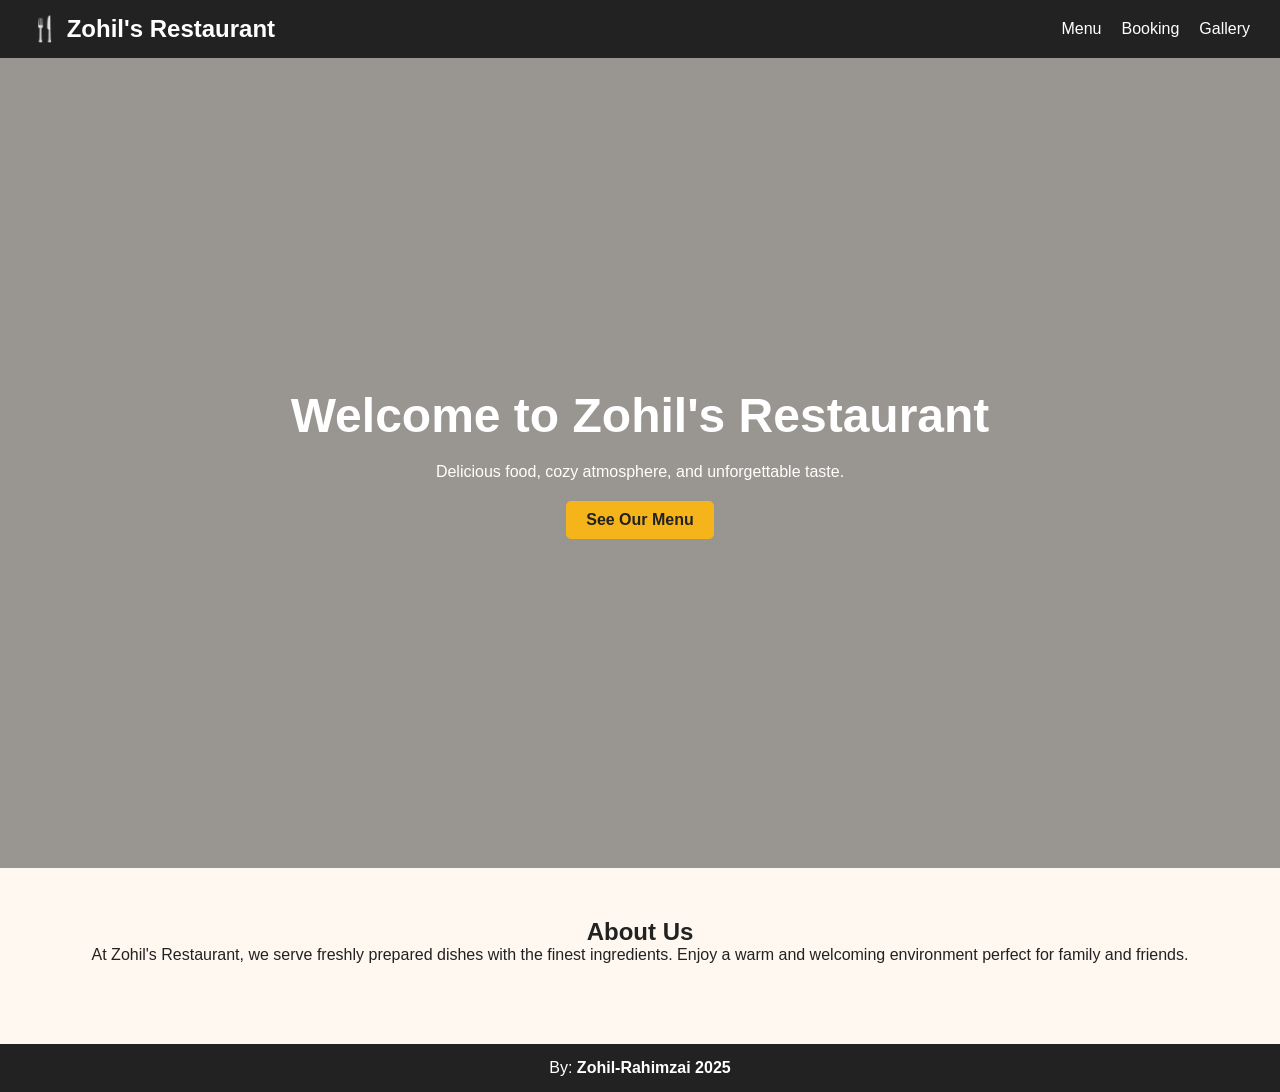
==== index.html @ b0497bf3 "V1" ====
<!DOCTYPE html>
<html lang="en">
<head>
  <meta charset="UTF-8">
  <meta name="viewport" content="width=device-width, initial-scale=1.0">
  <title>Zohil's Restaurant</title>
  <link rel="stylesheet" href="style.css">
</head>
<body>
  <!-- Navbar -->
  <header>
    <nav class="navbar">
      <h1 class="logo">🍴 Zohil's Restaurant</h1>
      <ul class="nav-links">
        <li><a href="menu.html">Menu</a></li>
        <li><a href="booking.html">Booking</a></li>
        <li><a href="gallery.html">Gallery</a></li>
      </ul>
    </nav>
  </header>

  <!-- Hero Section -->
  <section class="hero">
    <div class="hero-text">
      <h2>Welcome to Zohil's Restaurant</h2>
      <p>Delicious food, cozy atmosphere, and unforgettable taste.</p>
      <a href="menu.html" class="btn">See Our Menu</a>
    </div>
  </section>

  <!-- About Section -->
  <section class="about">
    <h2>About Us</h2>
    <p>At Zohil's Restaurant, we serve freshly prepared dishes with the finest ingredients. Enjoy a warm and welcoming environment perfect for family and friends.</p>
  </section>

  <!-- Footer -->
  <footer>
    <p>By: <strong>Zohil-Rahimzai 2025</strong></p>
  </footer>
</body>
</html>
---- style.css ----
/* Reset & base */
* {
  margin: 0;
  padding: 0;
  box-sizing: border-box;
  font-family: 'Segoe UI', Tahoma, Geneva, Verdana, sans-serif;
}
body {
  background: #fff8f0;
  color: #222;
}

/* Navbar */
.navbar {
  background: #222;
  color: #fff;
  padding: 15px 30px;
  display: flex;
  justify-content: space-between;
  align-items: center;
  position: sticky;
  top: 0;
  z-index: 100;
}
.navbar .logo {
  font-size: 1.5rem;
}
.nav-links {
  list-style: none;
  display: flex;
  gap: 20px;
}
.nav-links a {
  color: #fff;
  text-decoration: none;
  transition: 0.3s;
}
.nav-links a:hover {
  color: #f4b41a;
}

/* Hero Section */
.hero {
  background: linear-gradient(rgba(0,0,0,0.4), rgba(0,0,0,0.4)), url('https://images.unsplash.com/photo-1600891964599-f61ba0e24092?crop=entropy&cs=tinysrgb&fit=max&fm=jpg&w=1600&h=700') center/cover no-repeat;
  height: 90vh;
  display: flex;
  align-items: center;
  justify-content: center;
  text-align: center;
  color: #fff;
  padding: 20px;
}
.hero-text h2 {
  font-size: 3rem;
}
.hero-text p {
  margin: 20px 0;
}
.btn {
  display: inline-block;
  background: #f4b41a;
  padding: 10px 20px;
  color: #222;
  border-radius: 5px;
  font-weight: bold;
  text-decoration: none;
  transition: 0.3s;
}
.btn:hover {
  background: #d99912;
}

/* Sections */
section {
  padding: 50px 20px;
  text-align: center;
}

/* Menu & Gallery */
.menu-grid, .gallery-grid {
  display: grid;
  grid-template-columns: repeat(auto-fit, minmax(250px, 1fr));
  gap: 20px;
  margin-top: 30px;
}
.menu-item, .gallery-grid img {
  border-radius: 8px;
  overflow: hidden;
  box-shadow: 0 4px 10px rgba(0,0,0,0.1);
}
.menu-item img {
  width: 100%;
  height: 200px;
  object-fit: cover;
}
.menu-item h3 {
  margin-top: 10px;
}
.menu-item p {
  margin: 5px 0;
}
.menu-item span {
  color: #f4b41a;
  font-weight: bold;
  display: block;
}

/* Booking Form */
.booking form {
  display: grid;
  gap: 15px;
  max-width: 400px;
  margin: auto;
}
.booking input, .booking button {
  padding: 12px;
  border: none;
  border-radius: 5px;
}
.booking input {
  border: 1px solid #ccc;
}
.booking button {
  background: #f4b41a;
  color: #222;
  font-weight: bold;
  cursor: pointer;
}
.booking button:hover {
  background: #d99912;
}

/* Footer */
footer {
  background: #222;
  color: #fff;
  text-align: center;
  padding: 15px;
  margin-top: 30px;
}

.inline-img {
  display: inline-block;
  width: 50%;
  margin-right: 50px;
  vertical-align: middle;
}
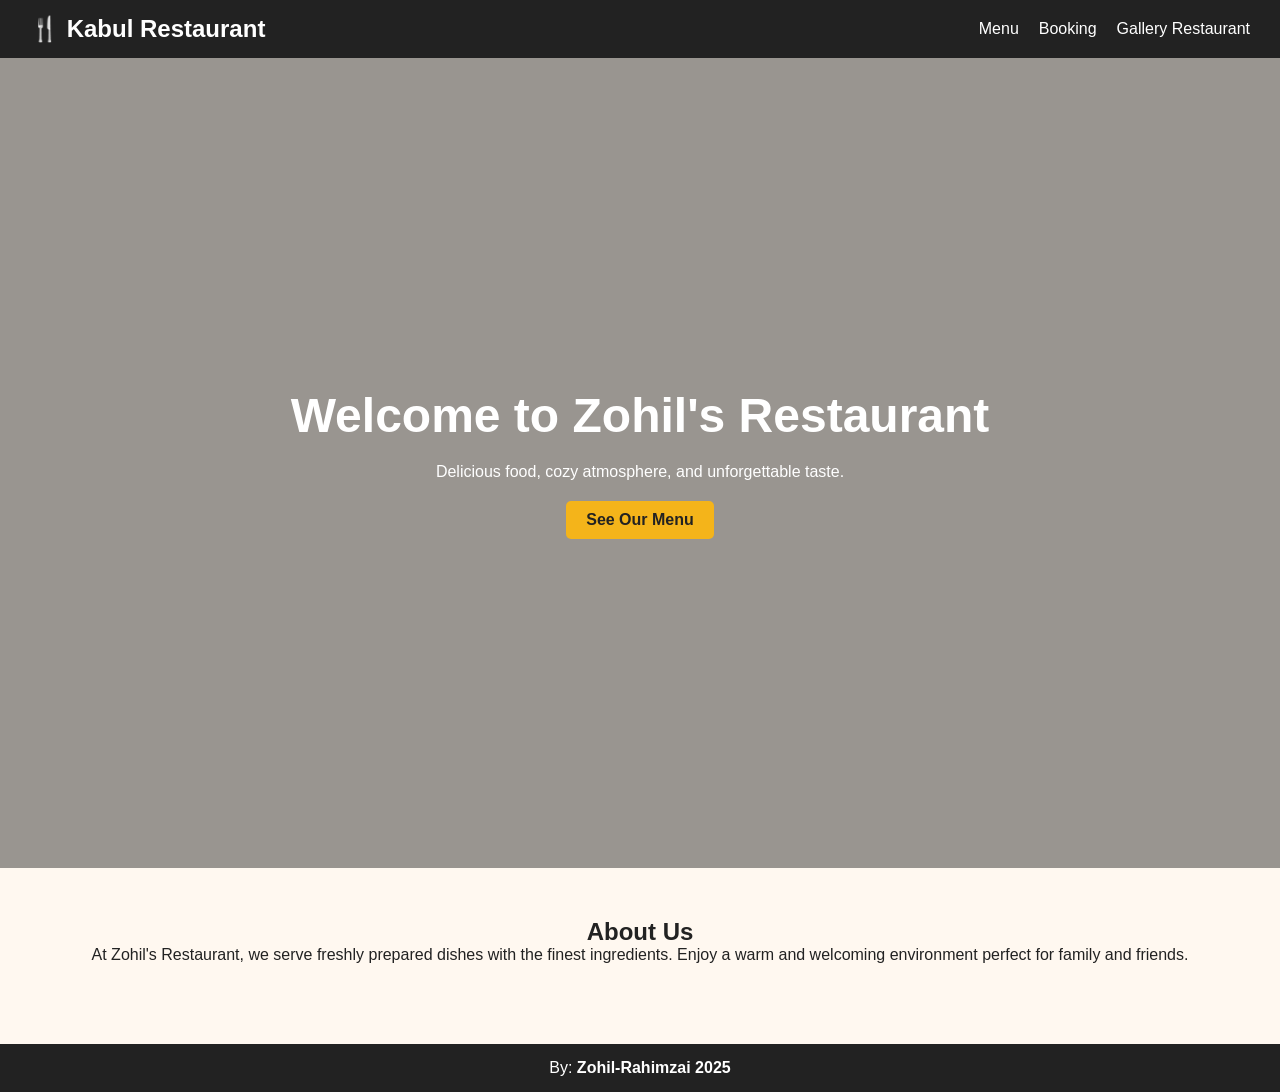
==== commit ddbec40f: "V2 - Website name change" ====
--- a/index.html
+++ b/index.html
@@ -10,11 +10,11 @@
   <!-- Navbar -->
   <header>
     <nav class="navbar">
-      <h1 class="logo">🍴 Zohil's Restaurant</h1>
+      <h1 class="logo">🍴 Kabul Restaurant</h1>
       <ul class="nav-links">
         <li><a href="menu.html">Menu</a></li>
         <li><a href="booking.html">Booking</a></li>
-        <li><a href="gallery.html">Gallery</a></li>
+        <li><a href="gallery.html">Gallery Restaurant</a></li>
       </ul>
     </nav>
   </header>
